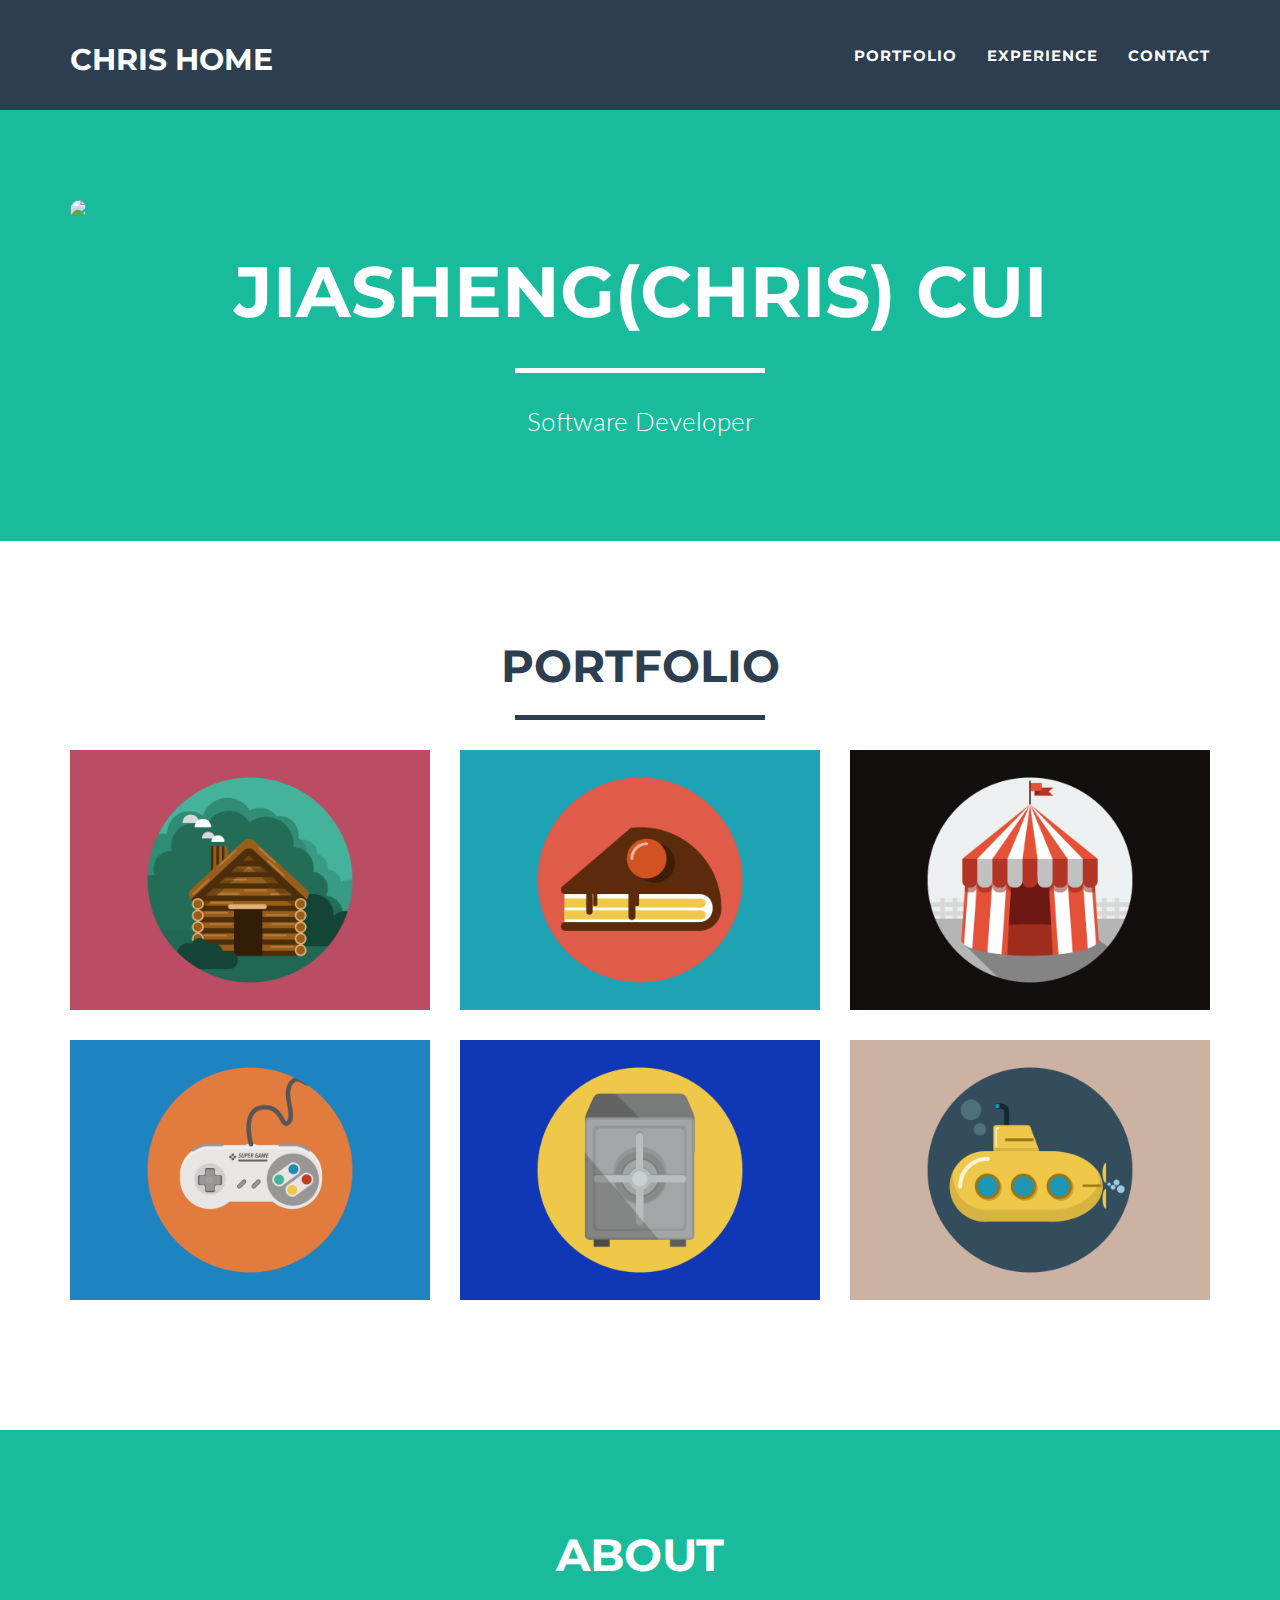
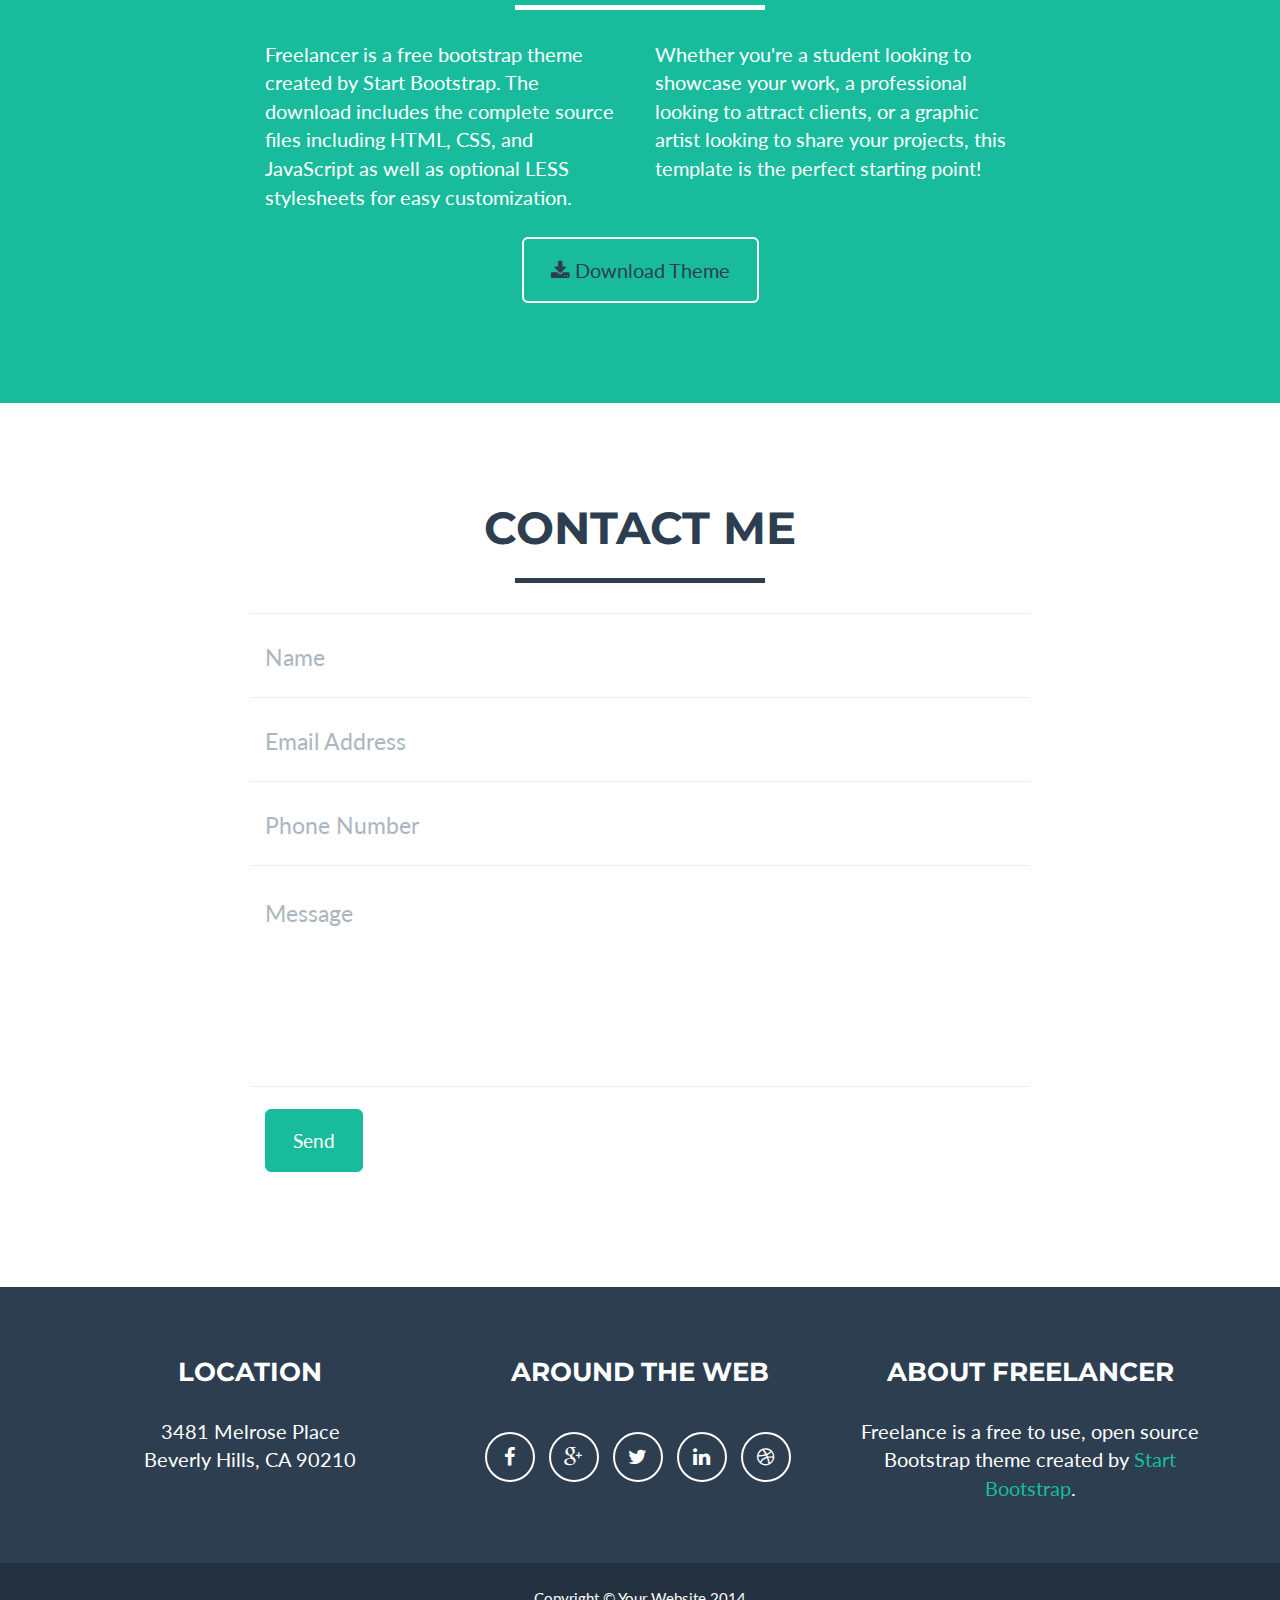
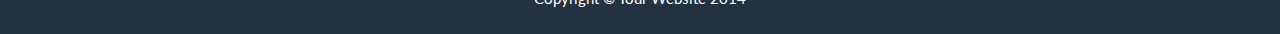
==== index.html @ fd023b78 "initial" ====
<!DOCTYPE html>
<html lang="en">

<head>

    <meta charset="utf-8">
    <meta http-equiv="X-UA-Compatible" content="IE=edge">
    <meta name="viewport" content="width=device-width, initial-scale=1">
    <meta name="description" content="">
    <meta name="author" content="">

    <title>Chris Cui Profile Website</title>

    <!-- Bootstrap Core CSS - Uses Bootswatch Flatly Theme: http://bootswatch.com/flatly/ -->
    <link href="css/bootstrap.min.css" rel="stylesheet">

    <!-- Custom CSS -->
    <link href="css/freelancer.css" rel="stylesheet">

    <!-- Custom Fonts -->
    <link href="font-awesome/css/font-awesome.min.css" rel="stylesheet" type="text/css">
    <link href="http://fonts.googleapis.com/css?family=Montserrat:400,700" rel="stylesheet" type="text/css">
    <link href="http://fonts.googleapis.com/css?family=Lato:400,700,400italic,700italic" rel="stylesheet" type="text/css">

    <!-- HTML5 Shim and Respond.js IE8 support of HTML5 elements and media queries -->
    <!-- WARNING: Respond.js doesn't work if you view the page via file:// -->
    <!--[if lt IE 9]>
        <script src="https://oss.maxcdn.com/libs/html5shiv/3.7.0/html5shiv.js"></script>
        <script src="https://oss.maxcdn.com/libs/respond.js/1.4.2/respond.min.js"></script>
    <![endif]-->

</head>

<body id="page-top" class="index">

    <!-- Navigation -->
    <nav class="navbar navbar-default navbar-fixed-top">
        <div class="container">
            <!-- Brand and toggle get grouped for better mobile display -->
            <div class="navbar-header page-scroll">
                <button type="button" class="navbar-toggle" data-toggle="collapse" data-target="#bs-example-navbar-collapse-1">
                    <span class="sr-only">Toggle navigation</span>
                    <span class="icon-bar"></span>
                    <span class="icon-bar"></span>
                    <span class="icon-bar"></span>
                </button>
                <a class="navbar-brand" href="#page-top">Chris Home</a>
            </div>

            <!-- Collect the nav links, forms, and other content for toggling -->
            <div class="collapse navbar-collapse" id="bs-example-navbar-collapse-1">
                <ul class="nav navbar-nav navbar-right">
                    <li class="hidden">
                        <a href="#page-top"></a>
                    </li>
                    <li class="page-scroll">
                        <a href="#portfolio">Portfolio</a>
                    </li>
                    <li class="page-scroll">
                        <a href="#about">Experience</a>
                    </li>
                    <li class="page-scroll">
                        <a href="#contact">Contact</a>
                    </li>
                </ul>
            </div>
            <!-- /.navbar-collapse -->
        </div>
        <!-- /.container-fluid -->
    </nav>

    <!-- Header -->
    <header>
        <div class="container">
            <div class="row">
                <div class="col-lg-12">
                	<a href="https://www.linkedin.com/in/jiashengcui">
                    <img class="img-responsive" src="img/Capture.png" style="border-radius:50px" alt="Go to my Linkedin page"></a>
                    <div class="intro-text">
                        <span class="name">Jiasheng(Chris) Cui</span>
                        <hr class="star-light">
                        <span class="skills">Software Developer</span>
                    </div>
                </div>
            </div>
        </div>
    </header>

    <!-- Portfolio Grid Section -->
    <section id="portfolio">
        <div class="container">
            <div class="row">
                <div class="col-lg-12 text-center">
                    <h2>Portfolio</h2>
                    <hr class="star-primary">
                </div>
            </div>
            <div class="row">
                <div class="col-sm-4 portfolio-item">
                    <a href="#portfolioModal1" class="portfolio-link" data-toggle="modal">
                        <div class="caption">
                            <div class="caption-content">
                                <i class="fa fa-search-plus fa-3x"></i>
                            </div>
                        </div>
                        <img src="img/portfolio/cabin.png" class="img-responsive" alt="">
                    </a>
                </div>
                <div class="col-sm-4 portfolio-item">
                    <a href="#portfolioModal2" class="portfolio-link" data-toggle="modal">
                        <div class="caption">
                            <div class="caption-content">
                                <i class="fa fa-search-plus fa-3x"></i>
                            </div>
                        </div>
                        <img src="img/portfolio/cake.png" class="img-responsive" alt="">
                    </a>
                </div>
                <div class="col-sm-4 portfolio-item">
                    <a href="#portfolioModal3" class="portfolio-link" data-toggle="modal">
                        <div class="caption">
                            <div class="caption-content">
                                <i class="fa fa-search-plus fa-3x"></i>
                            </div>
                        </div>
                        <img src="img/portfolio/circus.png" class="img-responsive" alt="">
                    </a>
                </div>
                <div class="col-sm-4 portfolio-item">
                    <a href="#portfolioModal4" class="portfolio-link" data-toggle="modal">
                        <div class="caption">
                            <div class="caption-content">
                                <i class="fa fa-search-plus fa-3x"></i>
                            </div>
                        </div>
                        <img src="img/portfolio/game.png" class="img-responsive" alt="">
                    </a>
                </div>
                <div class="col-sm-4 portfolio-item">
                    <a href="#portfolioModal5" class="portfolio-link" data-toggle="modal">
                        <div class="caption">
                            <div class="caption-content">
                                <i class="fa fa-search-plus fa-3x"></i>
                            </div>
                        </div>
                        <img src="img/portfolio/safe.png" class="img-responsive" alt="">
                    </a>
                </div>
                <div class="col-sm-4 portfolio-item">
                    <a href="#portfolioModal6" class="portfolio-link" data-toggle="modal">
                        <div class="caption">
                            <div class="caption-content">
                                <i class="fa fa-search-plus fa-3x"></i>
                            </div>
                        </div>
                        <img src="img/portfolio/submarine.png" class="img-responsive" alt="">
                    </a>
                </div>
            </div>
        </div>
    </section>

    <!-- About Section -->
    <section class="success" id="about">
        <div class="container">
            <div class="row">
                <div class="col-lg-12 text-center">
                    <h2>About</h2>
                    <hr class="star-light">
                </div>
            </div>
            <div class="row">
                <div class="col-lg-4 col-lg-offset-2">
                    <p>Freelancer is a free bootstrap theme created by Start Bootstrap. The download includes the complete source files including HTML, CSS, and JavaScript as well as optional LESS stylesheets for easy customization.</p>
                </div>
                <div class="col-lg-4">
                    <p>Whether you're a student looking to showcase your work, a professional looking to attract clients, or a graphic artist looking to share your projects, this template is the perfect starting point!</p>
                </div>
                <div class="col-lg-8 col-lg-offset-2 text-center">
                    <a href="#" class="btn btn-lg btn-outline">
                        <i class="fa fa-download"></i> Download Theme
                    </a>
                </div>
            </div>
        </div>
    </section>

    <!-- Contact Section -->
    <section id="contact">
        <div class="container">
            <div class="row">
                <div class="col-lg-12 text-center">
                    <h2>Contact Me</h2>
                    <hr class="star-primary">
                </div>
            </div>
            <div class="row">
                <div class="col-lg-8 col-lg-offset-2">
                    <!-- To configure the contact form email address, go to mail/contact_me.php and update the email address in the PHP file on line 19. -->
                    <!-- The form should work on most web servers, but if the form is not working you may need to configure your web server differently. -->
                    <form name="sentMessage" id="contactForm" novalidate>
                        <div class="row control-group">
                            <div class="form-group col-xs-12 floating-label-form-group controls">
                                <label>Name</label>
                                <input type="text" class="form-control" placeholder="Name" id="name" required data-validation-required-message="Please enter your name.">
                                <p class="help-block text-danger"></p>
                            </div>
                        </div>
                        <div class="row control-group">
                            <div class="form-group col-xs-12 floating-label-form-group controls">
                                <label>Email Address</label>
                                <input type="email" class="form-control" placeholder="Email Address" id="email" required data-validation-required-message="Please enter your email address.">
                                <p class="help-block text-danger"></p>
                            </div>
                        </div>
                        <div class="row control-group">
                            <div class="form-group col-xs-12 floating-label-form-group controls">
                                <label>Phone Number</label>
                                <input type="tel" class="form-control" placeholder="Phone Number" id="phone" required data-validation-required-message="Please enter your phone number.">
                                <p class="help-block text-danger"></p>
                            </div>
                        </div>
                        <div class="row control-group">
                            <div class="form-group col-xs-12 floating-label-form-group controls">
                                <label>Message</label>
                                <textarea rows="5" class="form-control" placeholder="Message" id="message" required data-validation-required-message="Please enter a message."></textarea>
                                <p class="help-block text-danger"></p>
                            </div>
                        </div>
                        <br>
                        <div id="success"></div>
                        <div class="row">
                            <div class="form-group col-xs-12">
                                <button type="submit" class="btn btn-success btn-lg">Send</button>
                            </div>
                        </div>
                    </form>
                </div>
            </div>
        </div>
    </section>

    <!-- Footer -->
    <footer class="text-center">
        <div class="footer-above">
            <div class="container">
                <div class="row">
                    <div class="footer-col col-md-4">
                        <h3>Location</h3>
                        <p>3481 Melrose Place<br>Beverly Hills, CA 90210</p>
                    </div>
                    <div class="footer-col col-md-4">
                        <h3>Around the Web</h3>
                        <ul class="list-inline">
                            <li>
                                <a href="#" class="btn-social btn-outline"><i class="fa fa-fw fa-facebook"></i></a>
                            </li>
                            <li>
                                <a href="#" class="btn-social btn-outline"><i class="fa fa-fw fa-google-plus"></i></a>
                            </li>
                            <li>
                                <a href="#" class="btn-social btn-outline"><i class="fa fa-fw fa-twitter"></i></a>
                            </li>
                            <li>
                                <a href="#" class="btn-social btn-outline"><i class="fa fa-fw fa-linkedin"></i></a>
                            </li>
                            <li>
                                <a href="#" class="btn-social btn-outline"><i class="fa fa-fw fa-dribbble"></i></a>
                            </li>
                        </ul>
                    </div>
                    <div class="footer-col col-md-4">
                        <h3>About Freelancer</h3>
                        <p>Freelance is a free to use, open source Bootstrap theme created by <a href="http://startbootstrap.com">Start Bootstrap</a>.</p>
                    </div>
                </div>
            </div>
        </div>
        <div class="footer-below">
            <div class="container">
                <div class="row">
                    <div class="col-lg-12">
                        Copyright &copy; Your Website 2014
                    </div>
                </div>
            </div>
        </div>
    </footer>

    <!-- Scroll to Top Button (Only visible on small and extra-small screen sizes) -->
    <div class="scroll-top page-scroll visible-xs visible-sm">
        <a class="btn btn-primary" href="#page-top">
            <i class="fa fa-chevron-up"></i>
        </a>
    </div>

    <!-- Portfolio Modals -->
    <div class="portfolio-modal modal fade" id="portfolioModal1" tabindex="-1" role="dialog" aria-hidden="true">
        <div class="modal-content">
            <div class="close-modal" data-dismiss="modal">
                <div class="lr">
                    <div class="rl">
                    </div>
                </div>
            </div>
            <div class="container">
                <div class="row">
                    <div class="col-lg-8 col-lg-offset-2">
                        <div class="modal-body">
                            <h2>Project Title</h2>
                            <hr class="star-primary">
                            <img src="img/portfolio/cabin.png" class="img-responsive img-centered" alt="">
                            <p>Use this area of the page to describe your project. The icon above is part of a free icon set by <a href="https://sellfy.com/p/8Q9P/jV3VZ/">Flat Icons</a>. On their website, you can download their free set with 16 icons, or you can purchase the entire set with 146 icons for only $12!</p>
                            <ul class="list-inline item-details">
                                <li>Client:
                                    <strong><a href="http://startbootstrap.com">Start Bootstrap</a>
                                    </strong>
                                </li>
                                <li>Date:
                                    <strong><a href="http://startbootstrap.com">April 2014</a>
                                    </strong>
                                </li>
                                <li>Service:
                                    <strong><a href="http://startbootstrap.com">Web Development</a>
                                    </strong>
                                </li>
                            </ul>
                            <button type="button" class="btn btn-default" data-dismiss="modal"><i class="fa fa-times"></i> Close</button>
                        </div>
                    </div>
                </div>
            </div>
        </div>
    </div>
    <div class="portfolio-modal modal fade" id="portfolioModal2" tabindex="-1" role="dialog" aria-hidden="true">
        <div class="modal-content">
            <div class="close-modal" data-dismiss="modal">
                <div class="lr">
                    <div class="rl">
                    </div>
                </div>
            </div>
            <div class="container">
                <div class="row">
                    <div class="col-lg-8 col-lg-offset-2">
                        <div class="modal-body">
                            <h2>Project Title</h2>
                            <hr class="star-primary">
                            <img src="img/portfolio/cake.png" class="img-responsive img-centered" alt="">
                            <p>Use this area of the page to describe your project. The icon above is part of a free icon set by <a href="https://sellfy.com/p/8Q9P/jV3VZ/">Flat Icons</a>. On their website, you can download their free set with 16 icons, or you can purchase the entire set with 146 icons for only $12!</p>
                            <ul class="list-inline item-details">
                                <li>Client:
                                    <strong><a href="http://startbootstrap.com">Start Bootstrap</a>
                                    </strong>
                                </li>
                                <li>Date:
                                    <strong><a href="http://startbootstrap.com">April 2014</a>
                                    </strong>
                                </li>
                                <li>Service:
                                    <strong><a href="http://startbootstrap.com">Web Development</a>
                                    </strong>
                                </li>
                            </ul>
                            <button type="button" class="btn btn-default" data-dismiss="modal"><i class="fa fa-times"></i> Close</button>
                        </div>
                    </div>
                </div>
            </div>
        </div>
    </div>
    <div class="portfolio-modal modal fade" id="portfolioModal3" tabindex="-1" role="dialog" aria-hidden="true">
        <div class="modal-content">
            <div class="close-modal" data-dismiss="modal">
                <div class="lr">
                    <div class="rl">
                    </div>
                </div>
            </div>
            <div class="container">
                <div class="row">
                    <div class="col-lg-8 col-lg-offset-2">
                        <div class="modal-body">
                            <h2>Project Title</h2>
                            <hr class="star-primary">
                            <img src="img/portfolio/circus.png" class="img-responsive img-centered" alt="">
                            <p>Use this area of the page to describe your project. The icon above is part of a free icon set by <a href="https://sellfy.com/p/8Q9P/jV3VZ/">Flat Icons</a>. On their website, you can download their free set with 16 icons, or you can purchase the entire set with 146 icons for only $12!</p>
                            <ul class="list-inline item-details">
                                <li>Client:
                                    <strong><a href="http://startbootstrap.com">Start Bootstrap</a>
                                    </strong>
                                </li>
                                <li>Date:
                                    <strong><a href="http://startbootstrap.com">April 2014</a>
                                    </strong>
                                </li>
                                <li>Service:
                                    <strong><a href="http://startbootstrap.com">Web Development</a>
                                    </strong>
                                </li>
                            </ul>
                            <button type="button" class="btn btn-default" data-dismiss="modal"><i class="fa fa-times"></i> Close</button>
                        </div>
                    </div>
                </div>
            </div>
        </div>
    </div>
    <div class="portfolio-modal modal fade" id="portfolioModal4" tabindex="-1" role="dialog" aria-hidden="true">
        <div class="modal-content">
            <div class="close-modal" data-dismiss="modal">
                <div class="lr">
                    <div class="rl">
                    </div>
                </div>
            </div>
            <div class="container">
                <div class="row">
                    <div class="col-lg-8 col-lg-offset-2">
                        <div class="modal-body">
                            <h2>Project Title</h2>
                            <hr class="star-primary">
                            <img src="img/portfolio/game.png" class="img-responsive img-centered" alt="">
                            <p>Use this area of the page to describe your project. The icon above is part of a free icon set by <a href="https://sellfy.com/p/8Q9P/jV3VZ/">Flat Icons</a>. On their website, you can download their free set with 16 icons, or you can purchase the entire set with 146 icons for only $12!</p>
                            <ul class="list-inline item-details">
                                <li>Client:
                                    <strong><a href="http://startbootstrap.com">Start Bootstrap</a>
                                    </strong>
                                </li>
                                <li>Date:
                                    <strong><a href="http://startbootstrap.com">April 2014</a>
                                    </strong>
                                </li>
                                <li>Service:
                                    <strong><a href="http://startbootstrap.com">Web Development</a>
                                    </strong>
                                </li>
                            </ul>
                            <button type="button" class="btn btn-default" data-dismiss="modal"><i class="fa fa-times"></i> Close</button>
                        </div>
                    </div>
                </div>
            </div>
        </div>
    </div>
    <div class="portfolio-modal modal fade" id="portfolioModal5" tabindex="-1" role="dialog" aria-hidden="true">
        <div class="modal-content">
            <div class="close-modal" data-dismiss="modal">
                <div class="lr">
                    <div class="rl">
                    </div>
                </div>
            </div>
            <div class="container">
                <div class="row">
                    <div class="col-lg-8 col-lg-offset-2">
                        <div class="modal-body">
                            <h2>Project Title</h2>
                            <hr class="star-primary">
                            <img src="img/portfolio/safe.png" class="img-responsive img-centered" alt="">
                            <p>Use this area of the page to describe your project. The icon above is part of a free icon set by <a href="https://sellfy.com/p/8Q9P/jV3VZ/">Flat Icons</a>. On their website, you can download their free set with 16 icons, or you can purchase the entire set with 146 icons for only $12!</p>
                            <ul class="list-inline item-details">
                                <li>Client:
                                    <strong><a href="http://startbootstrap.com">Start Bootstrap</a>
                                    </strong>
                                </li>
                                <li>Date:
                                    <strong><a href="http://startbootstrap.com">April 2014</a>
                                    </strong>
                                </li>
                                <li>Service:
                                    <strong><a href="http://startbootstrap.com">Web Development</a>
                                    </strong>
                                </li>
                            </ul>
                            <button type="button" class="btn btn-default" data-dismiss="modal"><i class="fa fa-times"></i> Close</button>
                        </div>
                    </div>
                </div>
            </div>
        </div>
    </div>
    <div class="portfolio-modal modal fade" id="portfolioModal6" tabindex="-1" role="dialog" aria-hidden="true">
        <div class="modal-content">
            <div class="close-modal" data-dismiss="modal">
                <div class="lr">
                    <div class="rl">
                    </div>
                </div>
            </div>
            <div class="container">
                <div class="row">
                    <div class="col-lg-8 col-lg-offset-2">
                        <div class="modal-body">
                            <h2>Project Title</h2>
                            <hr class="star-primary">
                            <img src="img/portfolio/submarine.png" class="img-responsive img-centered" alt="">
                            <p>Use this area of the page to describe your project. The icon above is part of a free icon set by <a href="https://sellfy.com/p/8Q9P/jV3VZ/">Flat Icons</a>. On their website, you can download their free set with 16 icons, or you can purchase the entire set with 146 icons for only $12!</p>
                            <ul class="list-inline item-details">
                                <li>Client:
                                    <strong><a href="http://startbootstrap.com">Start Bootstrap</a>
                                    </strong>
                                </li>
                                <li>Date:
                                    <strong><a href="http://startbootstrap.com">April 2014</a>
                                    </strong>
                                </li>
                                <li>Service:
                                    <strong><a href="http://startbootstrap.com">Web Development</a>
                                    </strong>
                                </li>
                            </ul>
                            <button type="button" class="btn btn-default" data-dismiss="modal"><i class="fa fa-times"></i> Close</button>
                        </div>
                    </div>
                </div>
            </div>
        </div>
    </div>

    <!-- jQuery -->
    <script src="js/jquery.js"></script>

    <!-- Bootstrap Core JavaScript -->
    <script src="js/bootstrap.min.js"></script>

    <!-- Plugin JavaScript -->
    <script src="http://cdnjs.cloudflare.com/ajax/libs/jquery-easing/1.3/jquery.easing.min.js"></script>
    <script src="js/classie.js"></script>
    <script src="js/cbpAnimatedHeader.js"></script>

    <!-- Contact Form JavaScript -->
    <script src="js/jqBootstrapValidation.js"></script>
    <script src="js/contact_me.js"></script>

    <!-- Custom Theme JavaScript -->
    <script src="js/freelancer.js"></script>

</body>

</html>
---- css/freelancer.css ----
/*!
 * Start Bootstrap - Freelancer Bootstrap Theme (http://startbootstrap.com)
 * Code licensed under the Apache License v2.0.
 * For details, see http://www.apache.org/licenses/LICENSE-2.0.
 */

body {
    overflow-x: hidden;
}

p {
    font-size: 20px;
}

p.small {
    font-size: 16px;
}

a,
a:hover,
a:focus,
a:active,
a.active {
    outline: 0;
    color: #18bc9c;
}

h1,
h2,
h3,
h4,
h5,
h6 {
    text-transform: uppercase;
    font-family: Montserrat,"Helvetica Neue",Helvetica,Arial,sans-serif;
    font-weight: 700;
}

hr.star-light,
hr.star-primary {
    margin: 25px auto 30px;
    padding: 0;
    max-width: 250px;
    border: 0;
    border-top: solid 5px;
    text-align: center;
}

hr.star-light:after,
hr.star-primary:after {
    content: "\f005";
    display: inline-block;
    position: relative;
    top: -.8em;
    padding: 0 .25em;
    font-family: FontAwesome;
    font-size: 2em;
}

hr.star-light {
    border-color: #fff;
}

hr.star-light:after {
    color: #fff;
    background-color: #18bc9c;
}

hr.star-primary {
    border-color: #2c3e50;
}

hr.star-primary:after {
    color: #2c3e50;
    background-color: #fff;
}

.img-centered {
    margin: 0 auto;
}

header {
    text-align: center;
    color: #fff;
    background: #18bc9c;
}

header .container {
    padding-top: 100px;
    padding-bottom: 50px;
}

header img {
    display: block;
    margin: 0 auto 20px;
}

header .intro-text .name {
    display: block;
    text-transform: uppercase;
    font-family: Montserrat,"Helvetica Neue",Helvetica,Arial,sans-serif;
    font-size: 2em;
    font-weight: 700;
}

header .intro-text .skills {
    font-size: 1.25em;
    font-weight: 300;
}

@media(min-width:768px) {
    header .container {
        padding-top: 200px;
        padding-bottom: 100px;
    }

    header .intro-text .name {
        font-size: 4.75em;
    }

    header .intro-text .skills {
        font-size: 1.75em;
    }
}

@media(min-width:768px) {
    .navbar-fixed-top {
        padding: 25px 0;
        -webkit-transition: padding .3s;
        -moz-transition: padding .3s;
        transition: padding .3s;
    }

    .navbar-fixed-top .navbar-brand {
        font-size: 2em;
        -webkit-transition: all .3s;
        -moz-transition: all .3s;
        transition: all .3s;
    }

    .navbar-fixed-top.navbar-shrink {
        padding: 10px 0;
    }

    .navbar-fixed-top.navbar-shrink .navbar-brand {
        font-size: 1.5em;
    }
}

.navbar {
    text-transform: uppercase;
    font-family: Montserrat,"Helvetica Neue",Helvetica,Arial,sans-serif;
    font-weight: 700;
}

.navbar a:focus {
    outline: 0;
}

.navbar .navbar-nav {
    letter-spacing: 1px;
}

.navbar .navbar-nav li a:focus {
    outline: 0;
}

.navbar-default,
.navbar-inverse {
    border: 0;
}

section {
    padding: 100px 0;
}

section h2 {
    margin: 0;
    font-size: 3em;
}

section.success {
    color: #fff;
    background: #18bc9c;
}

section.success a,
section.success a:hover,
section.success a:focus,
section.success a:active,
section.success a.active {
    outline: 0;
    color: #2c3e50;
}

@media(max-width:767px) {
    section {
        padding: 75px 0;
    }

    section.first {
        padding-top: 75px;
    }
}

#portfolio .portfolio-item {
    right: 0;
    margin: 0 0 15px;
}

#portfolio .portfolio-item .portfolio-link {
    display: block;
    position: relative;
    margin: 0 auto;
    max-width: 400px;
}

#portfolio .portfolio-item .portfolio-link .caption {
    position: absolute;
    width: 100%;
    height: 100%;
    opacity: 0;
    background: rgba(24,188,156,.9);
    -webkit-transition: all ease .5s;
    -moz-transition: all ease .5s;
    transition: all ease .5s;
}

#portfolio .portfolio-item .portfolio-link .caption:hover {
    opacity: 1;
}

#portfolio .portfolio-item .portfolio-link .caption .caption-content {
    position: absolute;
    top: 50%;
    width: 100%;
    height: 20px;
    margin-top: -12px;
    text-align: center;
    font-size: 20px;
    color: #fff;
}

#portfolio .portfolio-item .portfolio-link .caption .caption-content i {
    margin-top: -12px;
}

#portfolio .portfolio-item .portfolio-link .caption .caption-content h3,
#portfolio .portfolio-item .portfolio-link .caption .caption-content h4 {
    margin: 0;
}

#portfolio * {
    z-index: 2;
}

@media(min-width:767px) {
    #portfolio .portfolio-item {
        margin: 0 0 30px;
    }
}

.btn-outline {
    margin-top: 15px;
    border: solid 2px #fff;
    font-size: 20px;
    color: #fff;
    background: 0 0;
    transition: all .3s ease-in-out;
}

.btn-outline:hover,
.btn-outline:focus,
.btn-outline:active,
.btn-outline.active {
    border: solid 2px #fff;
    color: #18bc9c;
    background: #fff;
}

.floating-label-form-group {
    position: relative;
    margin-bottom: 0;
    padding-bottom: .5em;
    border-bottom: 1px solid #eee;
}

.floating-label-form-group input,
.floating-label-form-group textarea {
    z-index: 1;
    position: relative;
    padding-right: 0;
    padding-left: 0;
    border: 0;
    border-radius: 0;
    font-size: 1.5em;
    background: 0 0;
    box-shadow: none!important;
    resize: none;
}

.floating-label-form-group label {
    display: block;
    z-index: 0;
    position: relative;
    top: 2em;
    margin: 0;
    font-size: .85em;
    line-height: 1.764705882em;
    vertical-align: middle;
    vertical-align: baseline;
    opacity: 0;
    -webkit-transition: top .3s ease,opacity .3s ease;
    -moz-transition: top .3s ease,opacity .3s ease;
    -ms-transition: top .3s ease,opacity .3s ease;
    transition: top .3s ease,opacity .3s ease;
}

.floating-label-form-group::not(:first-child) {
    padding-left: 14px;
    border-left: 1px solid #eee;
}

.floating-label-form-group-with-value label {
    top: 0;
    opacity: 1;
}

.floating-label-form-group-with-focus label {
    color: #18bc9c;
}

form .row:first-child .floating-label-form-group {
    border-top: 1px solid #eee;
}

footer {
    color: #fff;
}

footer h3 {
    margin-bottom: 30px;
}

footer .footer-above {
    padding-top: 50px;
    background-color: #2c3e50;
}

footer .footer-col {
    margin-bottom: 50px;
}

footer .footer-below {
    padding: 25px 0;
    background-color: #233140;
}

.btn-social {
    display: inline-block;
    width: 50px;
    height: 50px;
    border: 2px solid #fff;
    border-radius: 100%;
    text-align: center;
    font-size: 20px;
    line-height: 45px;
}

.btn:focus,
.btn:active,
.btn.active {
    outline: 0;
}

.scroll-top {
    z-index: 1049;
    position: fixed;
    right: 2%;
    bottom: 2%;
    width: 50px;
    height: 50px;
}

.scroll-top .btn {
    width: 50px;
    height: 50px;
    border-radius: 100%;
    font-size: 20px;
    line-height: 28px;
}

.scroll-top .btn:focus {
    outline: 0;
}

.portfolio-modal .modal-content {
    padding: 100px 0;
    min-height: 100%;
    border: 0;
    border-radius: 0;
    text-align: center;
    background-clip: border-box;
    -webkit-box-shadow: none;
    box-shadow: none;
}

.portfolio-modal .modal-content h2 {
    margin: 0;
    font-size: 3em;
}

.portfolio-modal .modal-content img {
    margin-bottom: 30px;
}

.portfolio-modal .modal-content .item-details {
    margin: 30px 0;
}

.portfolio-modal .close-modal {
    position: absolute;
    top: 25px;
    right: 25px;
    width: 75px;
    height: 75px;
    background-color: transparent;
    cursor: pointer;
}

.portfolio-modal .close-modal:hover {
    opacity: .3;
}

.portfolio-modal .close-modal .lr {
    z-index: 1051;
    width: 1px;
    height: 75px;
    margin-left: 35px;
    background-color: #2c3e50;
    -webkit-transform: rotate(45deg);
    -ms-transform: rotate(45deg);
    transform: rotate(45deg);
}

.portfolio-modal .close-modal .lr .rl {
    z-index: 1052;
    width: 1px;
    height: 75px;
    background-color: #2c3e50;
    -webkit-transform: rotate(90deg);
    -ms-transform: rotate(90deg);
    transform: rotate(90deg);
}

.portfolio-modal .modal-backdrop {
    display: none;
    opacity: 0;
}
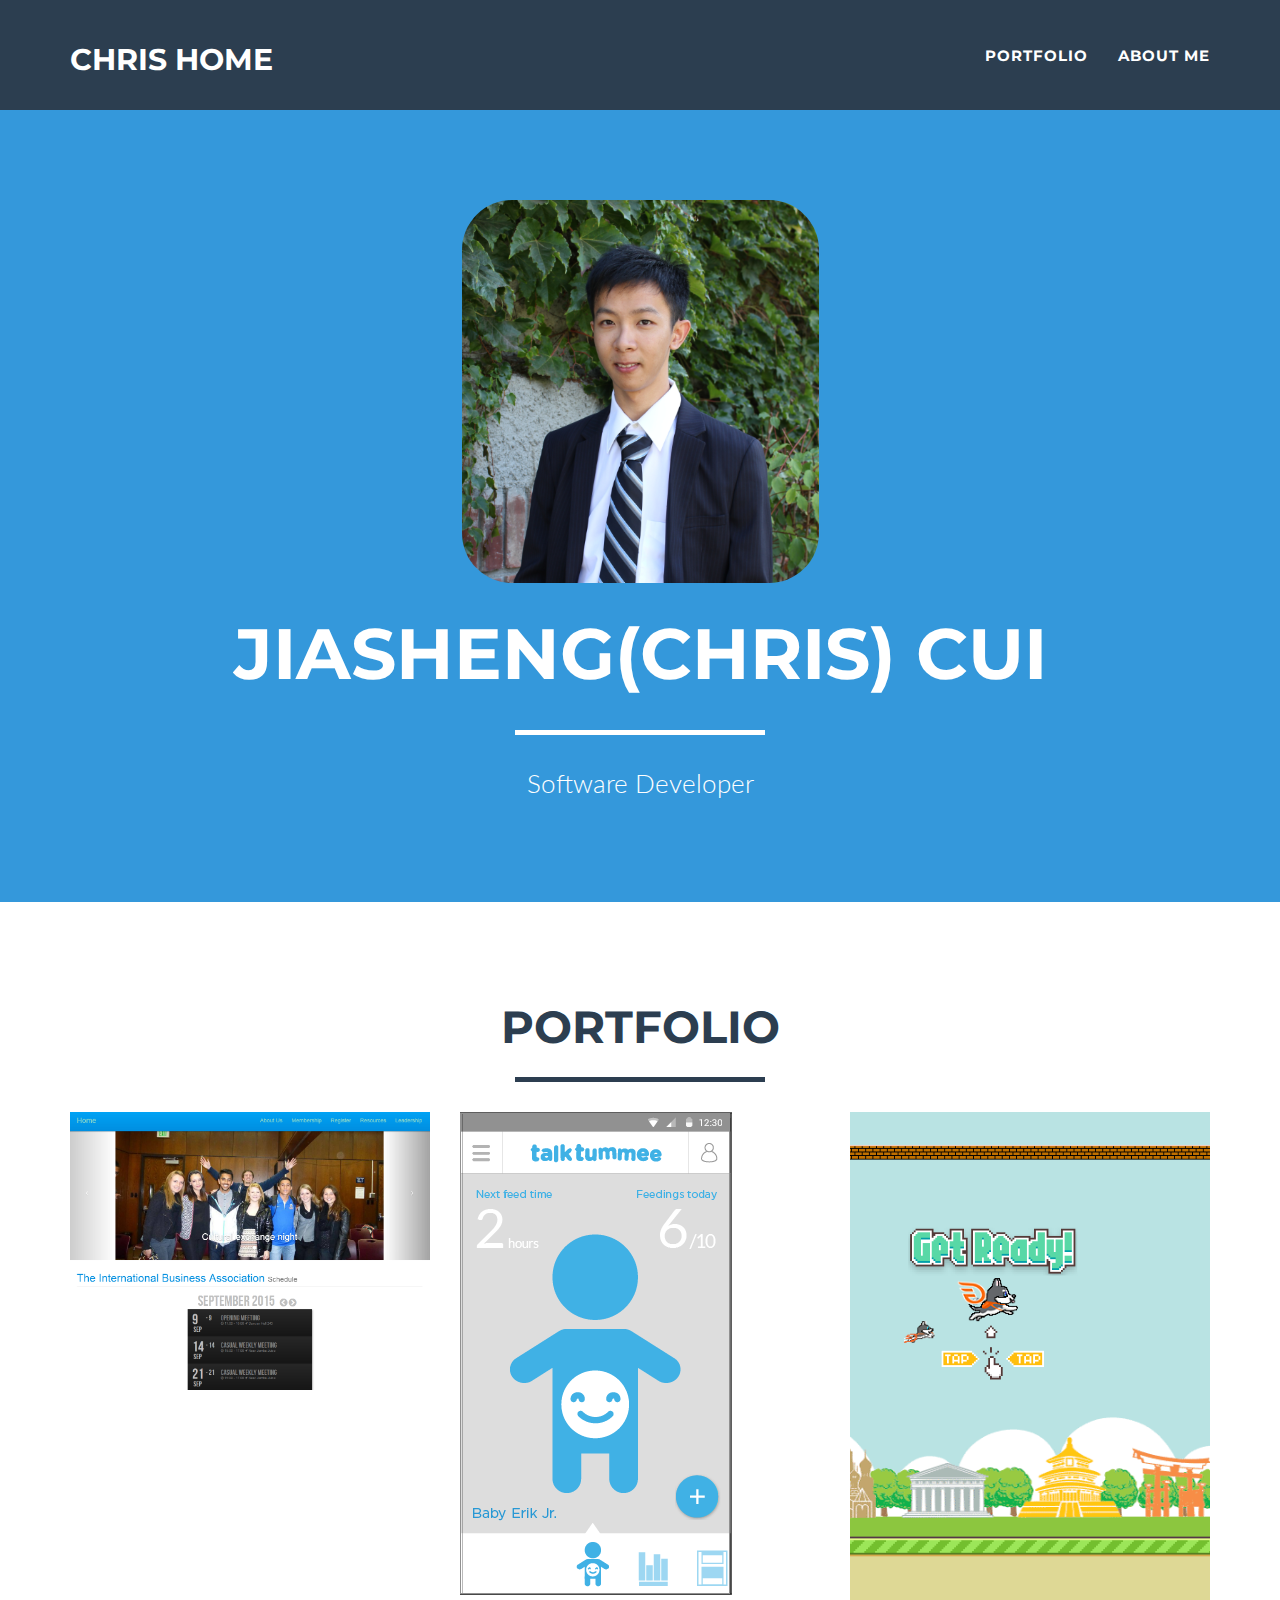
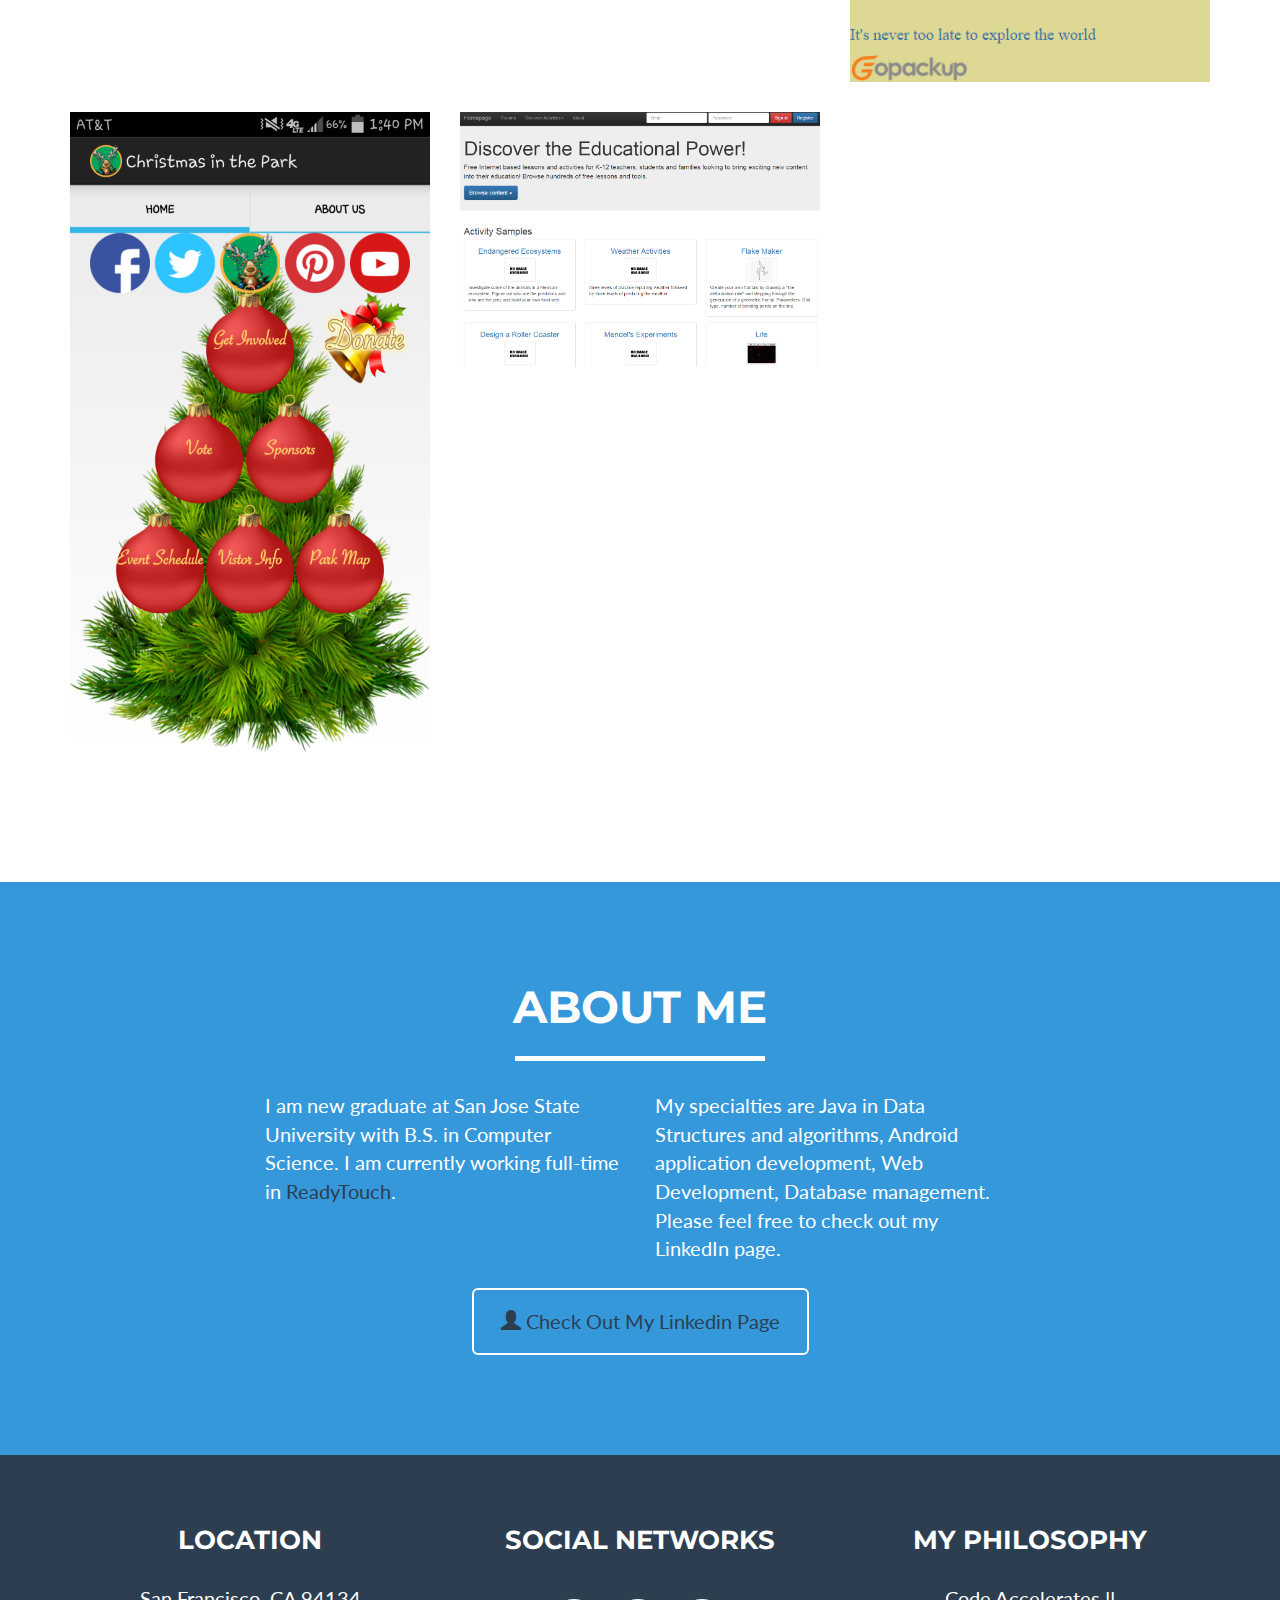
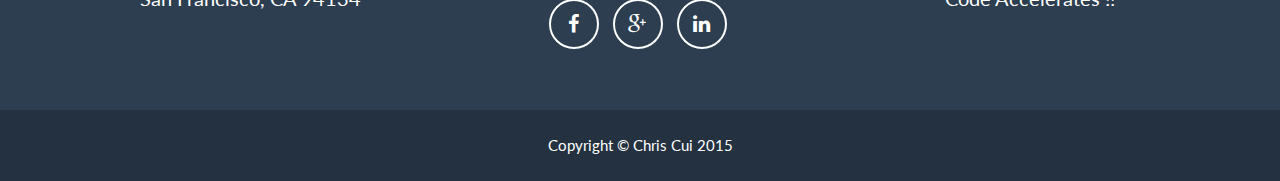
==== commit 7ea53996: "update website" ====
--- a/index.html
+++ b/index.html
@@ -16,6 +16,7 @@
 
     <!-- Custom CSS -->
     <link href="css/freelancer.css" rel="stylesheet">
+    <link href="css/animate.css" rel="stylesheet">
 
     <!-- Custom Fonts -->
     <link href="font-awesome/css/font-awesome.min.css" rel="stylesheet" type="text/css">
@@ -57,10 +58,7 @@
                         <a href="#portfolio">Portfolio</a>
                     </li>
                     <li class="page-scroll">
-                        <a href="#about">Experience</a>
-                    </li>
-                    <li class="page-scroll">
-                        <a href="#contact">Contact</a>
+                        <a href="#about">About Me</a>
                     </li>
                 </ul>
             </div>
@@ -75,7 +73,7 @@
             <div class="row">
                 <div class="col-lg-12">
                 	<a href="https://www.linkedin.com/in/jiashengcui">
-                    <img class="img-responsive" src="img/Capture.png" style="border-radius:50px" alt="Go to my Linkedin page"></a>
+                    <img class="img-responsive" src="img/profile.png" style="border-radius:50px" alt="Go to my Linkedin page"></a>
                     <div class="intro-text">
                         <span class="name">Jiasheng(Chris) Cui</span>
                         <hr class="star-light">
@@ -97,13 +95,23 @@
             </div>
             <div class="row">
                 <div class="col-sm-4 portfolio-item">
+                    <a href="#portfolioModal5" class="portfolio-link" data-toggle="modal">
+                        <div class="caption">
+                            <div class="caption-content">
+                                <i class="fa fa-search-plus fa-3x"></i>
+                            </div>
+                        </div>
+                        <img src="img/portfolio/ibawebsite.png" class="img-responsive" alt="">
+                    </a>
+                </div>
+                <div class="col-sm-4 portfolio-item">
                     <a href="#portfolioModal1" class="portfolio-link" data-toggle="modal">
                         <div class="caption">
                             <div class="caption-content">
                                 <i class="fa fa-search-plus fa-3x"></i>
                             </div>
                         </div>
-                        <img src="img/portfolio/cabin.png" class="img-responsive" alt="">
+                        <img src="img/portfolio/Tummee.png" class="img-responsive" alt="">
                     </a>
                 </div>
                 <div class="col-sm-4 portfolio-item">
@@ -113,9 +121,10 @@
                                 <i class="fa fa-search-plus fa-3x"></i>
                             </div>
                         </div>
-                        <img src="img/portfolio/cake.png" class="img-responsive" alt="">
-                    </a>
-                </div>
+                        <img src="img/portfolio/gopackup.png" class="img-responsive" alt="">
+                    </a>
+                </div>
+                
                 <div class="col-sm-4 portfolio-item">
                     <a href="#portfolioModal3" class="portfolio-link" data-toggle="modal">
                         <div class="caption">
@@ -123,7 +132,7 @@
                                 <i class="fa fa-search-plus fa-3x"></i>
                             </div>
                         </div>
-                        <img src="img/portfolio/circus.png" class="img-responsive" alt="">
+                        <img src="img/portfolio/park-main.png" class="img-responsive" alt="">
                     </a>
                 </div>
                 <div class="col-sm-4 portfolio-item">
@@ -133,9 +142,10 @@
                                 <i class="fa fa-search-plus fa-3x"></i>
                             </div>
                         </div>
-                        <img src="img/portfolio/game.png" class="img-responsive" alt="">
-                    </a>
-                </div>
+                        <img src="img/portfolio/education.png" class="img-responsive" alt="">
+                    </a>
+                </div>
+                <!-- Footer 
                 <div class="col-sm-4 portfolio-item">
                     <a href="#portfolioModal5" class="portfolio-link" data-toggle="modal">
                         <div class="caption">
@@ -155,7 +165,7 @@
                         </div>
                         <img src="img/portfolio/submarine.png" class="img-responsive" alt="">
                     </a>
-                </div>
+                </div>-->
             </div>
         </div>
     </section>
@@ -165,80 +175,26 @@
         <div class="container">
             <div class="row">
                 <div class="col-lg-12 text-center">
-                    <h2>About</h2>
+                    <h2>About Me</h2>
                     <hr class="star-light">
                 </div>
             </div>
             <div class="row">
                 <div class="col-lg-4 col-lg-offset-2">
-                    <p>Freelancer is a free bootstrap theme created by Start Bootstrap. The download includes the complete source files including HTML, CSS, and JavaScript as well as optional LESS stylesheets for easy customization.</p>
+                    <p>I am new graduate at San Jose State University with B.S. in Computer Science. I am currently working full-time in <a href="http://www.readytouch.com/">ReadyTouch</a>.</p>
                 </div>
                 <div class="col-lg-4">
-                    <p>Whether you're a student looking to showcase your work, a professional looking to attract clients, or a graphic artist looking to share your projects, this template is the perfect starting point!</p>
+                    <p>My specialties are Java in Data Structures and algorithms, Android application development, Web Development, Database management. Please feel free to check out my LinkedIn page.</p>
                 </div>
                 <div class="col-lg-8 col-lg-offset-2 text-center">
-                    <a href="#" class="btn btn-lg btn-outline">
-                        <i class="fa fa-download"></i> Download Theme
+                    <a href="https://www.linkedin.com/in/jiashengcui" class="btn btn-lg btn-outline">
+                        <i class="glyphicon glyphicon-user"></i> Check Out My Linkedin Page
                     </a>
                 </div>
             </div>
         </div>
     </section>
 
-    <!-- Contact Section -->
-    <section id="contact">
-        <div class="container">
-            <div class="row">
-                <div class="col-lg-12 text-center">
-                    <h2>Contact Me</h2>
-                    <hr class="star-primary">
-                </div>
-            </div>
-            <div class="row">
-                <div class="col-lg-8 col-lg-offset-2">
-                    <!-- To configure the contact form email address, go to mail/contact_me.php and update the email address in the PHP file on line 19. -->
-                    <!-- The form should work on most web servers, but if the form is not working you may need to configure your web server differently. -->
-                    <form name="sentMessage" id="contactForm" novalidate>
-                        <div class="row control-group">
-                            <div class="form-group col-xs-12 floating-label-form-group controls">
-                                <label>Name</label>
-                                <input type="text" class="form-control" placeholder="Name" id="name" required data-validation-required-message="Please enter your name.">
-                                <p class="help-block text-danger"></p>
-                            </div>
-                        </div>
-                        <div class="row control-group">
-                            <div class="form-group col-xs-12 floating-label-form-group controls">
-                                <label>Email Address</label>
-                                <input type="email" class="form-control" placeholder="Email Address" id="email" required data-validation-required-message="Please enter your email address.">
-                                <p class="help-block text-danger"></p>
-                            </div>
-                        </div>
-                        <div class="row control-group">
-                            <div class="form-group col-xs-12 floating-label-form-group controls">
-                                <label>Phone Number</label>
-                                <input type="tel" class="form-control" placeholder="Phone Number" id="phone" required data-validation-required-message="Please enter your phone number.">
-                                <p class="help-block text-danger"></p>
-                            </div>
-                        </div>
-                        <div class="row control-group">
-                            <div class="form-group col-xs-12 floating-label-form-group controls">
-                                <label>Message</label>
-                                <textarea rows="5" class="form-control" placeholder="Message" id="message" required data-validation-required-message="Please enter a message."></textarea>
-                                <p class="help-block text-danger"></p>
-                            </div>
-                        </div>
-                        <br>
-                        <div id="success"></div>
-                        <div class="row">
-                            <div class="form-group col-xs-12">
-                                <button type="submit" class="btn btn-success btn-lg">Send</button>
-                            </div>
-                        </div>
-                    </form>
-                </div>
-            </div>
-        </div>
-    </section>
 
     <!-- Footer -->
     <footer class="text-center">
@@ -247,31 +203,25 @@
                 <div class="row">
                     <div class="footer-col col-md-4">
                         <h3>Location</h3>
-                        <p>3481 Melrose Place<br>Beverly Hills, CA 90210</p>
+                        <p>San Francisco, CA 94134</p>
                     </div>
                     <div class="footer-col col-md-4">
-                        <h3>Around the Web</h3>
+                        <h3>Social Networks</h3>
                         <ul class="list-inline">
                             <li>
-                                <a href="#" class="btn-social btn-outline"><i class="fa fa-fw fa-facebook"></i></a>
+                                <a href="https://www.facebook.com/chriscuikk" class="btn-social btn-outline"><i class="fa fa-fw fa-facebook"></i></a>
                             </li>
                             <li>
-                                <a href="#" class="btn-social btn-outline"><i class="fa fa-fw fa-google-plus"></i></a>
+                                <a href="https://plus.google.com/u/0/111359600807662559909/posts" class="btn-social btn-outline"><i class="fa fa-fw fa-google-plus"></i></a>
                             </li>
                             <li>
-                                <a href="#" class="btn-social btn-outline"><i class="fa fa-fw fa-twitter"></i></a>
-                            </li>
-                            <li>
-                                <a href="#" class="btn-social btn-outline"><i class="fa fa-fw fa-linkedin"></i></a>
-                            </li>
-                            <li>
-                                <a href="#" class="btn-social btn-outline"><i class="fa fa-fw fa-dribbble"></i></a>
+                                <a href="https://www.linkedin.com/in/jiashengcui" class="btn-social btn-outline"><i class="fa fa-fw fa-linkedin"></i></a>
                             </li>
                         </ul>
                     </div>
                     <div class="footer-col col-md-4">
-                        <h3>About Freelancer</h3>
-                        <p>Freelance is a free to use, open source Bootstrap theme created by <a href="http://startbootstrap.com">Start Bootstrap</a>.</p>
+                        <h3>My Philosophy</h3>
+                        <p>Code Accelerates !!</p>
                     </div>
                 </div>
             </div>
@@ -280,7 +230,7 @@
             <div class="container">
                 <div class="row">
                     <div class="col-lg-12">
-                        Copyright &copy; Your Website 2014
+                        Copyright &copy; Chris Cui 2015
                     </div>
                 </div>
             </div>
@@ -295,6 +245,43 @@
     </div>
 
     <!-- Portfolio Modals -->
+    <div class="portfolio-modal modal fade" id="portfolioModal5" tabindex="-1" role="dialog" aria-hidden="true">
+        <div class="modal-content">
+            <div class="close-modal" data-dismiss="modal">
+                <div class="lr">
+                    <div class="rl">
+                    </div>
+                </div>
+            </div>
+            <div class="container">
+                <div class="row">
+                    <div class="col-lg-8 col-lg-offset-2">
+                        <div class="modal-body">
+                            <h2>San Jose State University International Businesss Association</h2>
+                            <hr class="star-primary">
+                            <p>Developed a <a href="http://www.sjsuiba.org">website</a> for SJSU IBA</p>
+                            <ul class="list-inline item-details">
+                                <li>Client:
+                                    <strong><a href="http://www.sjsuiba.org">SJSU IBA</a>
+                                    </strong>
+                                </li>
+                                <li>Date:
+                                    <strong><span>2015</span>
+                                    </strong>
+                                </li>
+                                <li>Service:
+                                    <strong><span>Web Development</span>
+                                    </strong>
+                                </li>
+                            </ul>
+                            <button type="button" class="btn btn-default" data-dismiss="modal"><i class="fa fa-times"></i> Close</button>
+                        </div>
+                    </div>
+                </div>
+            </div>
+        </div>
+    </div>
+
     <div class="portfolio-modal modal fade" id="portfolioModal1" tabindex="-1" role="dialog" aria-hidden="true">
         <div class="modal-content">
             <div class="close-modal" data-dismiss="modal">
@@ -307,21 +294,25 @@
                 <div class="row">
                     <div class="col-lg-8 col-lg-offset-2">
                         <div class="modal-body">
-                            <h2>Project Title</h2>
-                            <hr class="star-primary">
-                            <img src="img/portfolio/cabin.png" class="img-responsive img-centered" alt="">
-                            <p>Use this area of the page to describe your project. The icon above is part of a free icon set by <a href="https://sellfy.com/p/8Q9P/jV3VZ/">Flat Icons</a>. On their website, you can download their free set with 16 icons, or you can purchase the entire set with 146 icons for only $12!</p>
-                            <ul class="list-inline item-details">
-                                <li>Client:
-                                    <strong><a href="http://startbootstrap.com">Start Bootstrap</a>
-                                    </strong>
-                                </li>
-                                <li>Date:
-                                    <strong><a href="http://startbootstrap.com">April 2014</a>
-                                    </strong>
-                                </li>
-                                <li>Service:
-                                    <strong><a href="http://startbootstrap.com">Web Development</a>
+                            <h2>Talk Tummee Mobile App</h2>
+                            <hr class="star-primary">
+                            <img src="img/portfolio/Tummee.png" class="img-responsive img-centered" alt="">
+                            <img src="img/portfolio/data.png" class="img-responsive img-centered" alt="">
+                            <img src="img/portfolio/board.jpg" class="img-responsive img-centered" alt="">
+                            <img src="img/portfolio/Intel.jpg" class="img-responsive img-centered" alt="">
+                            <p>Second place winner team.
+In Spring 2015, a Intel's innovative contest, <a href="https://www.facebook.com/intelrpc">SJSU/ Intel Rapid Prototyping Challenge - RPC v2.0</a>, gave me an opportunity to be creative and have fun while making a realistic prototype. By using the Intel Edison microcontroller, my team and I successfully created a solution to solve the problem while feeding newborn children. Our product makes the parents live easier by automating the baby feeding record process. Also the product is suggested to use cloud computing to respond live feedback for baby feeding advice and supports. In this team, I was the software developer, and developed a Android App to support the device and live demo. SJSU Department of Engineering wrote us an <a href="http://engineering.sjsu.edu/news-and-events/news/team-creation-takes-2nd-place-intel-edison-challenge">article</a>. It was my honor to praticiate this event.</p>
+                            <ul class="list-inline item-details">
+                                <li>Client:
+                                    <strong><a href="http://www.intel.com/content/www/us/en/homepage.html?cid=sem118p47547g-c&gclid=CN_6rMT29sUCFYeVfgodj7UABQ">Intel</a>
+                                    </strong>
+                                </li>
+                                <li>Date:
+                                    <strong><span>March 2015 to May 2015</span>
+                                    </strong>
+                                </li>
+                                <li>Service:
+                                    <strong><span>Software innovation</span>
                                     </strong>
                                 </li>
                             </ul>
@@ -344,31 +335,38 @@
                 <div class="row">
                     <div class="col-lg-8 col-lg-offset-2">
                         <div class="modal-body">
-                            <h2>Project Title</h2>
-                            <hr class="star-primary">
-                            <img src="img/portfolio/cake.png" class="img-responsive img-centered" alt="">
-                            <p>Use this area of the page to describe your project. The icon above is part of a free icon set by <a href="https://sellfy.com/p/8Q9P/jV3VZ/">Flat Icons</a>. On their website, you can download their free set with 16 icons, or you can purchase the entire set with 146 icons for only $12!</p>
-                            <ul class="list-inline item-details">
-                                <li>Client:
-                                    <strong><a href="http://startbootstrap.com">Start Bootstrap</a>
-                                    </strong>
-                                </li>
-                                <li>Date:
-                                    <strong><a href="http://startbootstrap.com">April 2014</a>
-                                    </strong>
-                                </li>
-                                <li>Service:
-                                    <strong><a href="http://startbootstrap.com">Web Development</a>
-                                    </strong>
-                                </li>
-                            </ul>
-                            <button type="button" class="btn btn-default" data-dismiss="modal"><i class="fa fa-times"></i> Close</button>
-                        </div>
-                    </div>
-                </div>
-            </div>
-        </div>
-    </div>
+                            <h2>GopackUp</h2>
+                            <hr class="star-primary">
+                            <img src="img/portfolio/gopackup.png" class="img-responsive img-centered" alt="">
+                            <p>Developed a mobile application game for <a href="https://gopackup.com/">GopackUp Inc.</a></p>
+                            <div class="col-lg-8 col-lg-offset-2 text-center">
+                                <a href="Other/index.html" class="btn btn-info btn-lg">
+                                    <i class="glyphicon glyphicon-play"></i> Play Game
+                                </a>
+                            </div>
+                            <ul class="list-inline item-details">
+                                <li>Client:
+                                    <strong><a href="https://gopackup.com/">GopackUp Inc.</a>
+                                    </strong>
+                                </li>
+                                <li>Date:
+                                    <strong><span>Spring 2015</span>
+                                    </strong>
+                                </li>
+                                <li>Service:
+                                    <strong><span>Mobile Application Development</span>
+                                    </strong>
+                                </li>
+                            </ul>
+                            <button type="button" class="btn btn-default" data-dismiss="modal"><i class="fa fa-times"></i> Close</button>
+                        </div>
+                    </div>
+                </div>
+            </div>
+        </div>
+    </div>
+    
+    
     <div class="portfolio-modal modal fade" id="portfolioModal3" tabindex="-1" role="dialog" aria-hidden="true">
         <div class="modal-content">
             <div class="close-modal" data-dismiss="modal">
@@ -381,21 +379,25 @@
                 <div class="row">
                     <div class="col-lg-8 col-lg-offset-2">
                         <div class="modal-body">
-                            <h2>Project Title</h2>
-                            <hr class="star-primary">
-                            <img src="img/portfolio/circus.png" class="img-responsive img-centered" alt="">
-                            <p>Use this area of the page to describe your project. The icon above is part of a free icon set by <a href="https://sellfy.com/p/8Q9P/jV3VZ/">Flat Icons</a>. On their website, you can download their free set with 16 icons, or you can purchase the entire set with 146 icons for only $12!</p>
-                            <ul class="list-inline item-details">
-                                <li>Client:
-                                    <strong><a href="http://startbootstrap.com">Start Bootstrap</a>
-                                    </strong>
-                                </li>
-                                <li>Date:
-                                    <strong><a href="http://startbootstrap.com">April 2014</a>
-                                    </strong>
-                                </li>
-                                <li>Service:
-                                    <strong><a href="http://startbootstrap.com">Web Development</a>
+                            <h2>Christmas in the Park App</h2>
+                            <hr class="star-primary">
+                            <img src="img/portfolio/park-main.png" class="img-responsive img-centered" alt="">
+                            <img src="img/portfolio/park-schedule.png" class="img-responsive img-centered" alt="">
+                            <img src="img/portfolio/park-map.png" class="img-responsive img-centered" alt="">
+                            <img src="img/portfolio/park-mapde.png" class="img-responsive img-centered" alt="">
+                            <img src="img/portfolio/park-mappic.png" class="img-responsive img-centered" alt="">
+                            <p>Helped a non-profit <a href="http://christmasinthepark.com/index.php">organization</a> to develop a cross-platform <a href="https://itunes.apple.com/us/app/christmas-in-the-park-2014/id944725647?mt=8">mobile app</a> that allows user to access additional functions and information.</p>
+                            <ul class="list-inline item-details">
+                                <li>Client:
+                                    <strong><a href="http://christmasinthepark.com/index.php">Christmas in the Park</a>
+                                    </strong>
+                                </li>
+                                <li>Date:
+                                    <strong><span>Fall 2014</span>
+                                    </strong>
+                                </li>
+                                <li>Service:
+                                    <strong><span>Mobile Application Development</span>
                                     </strong>
                                 </li>
                             </ul>
@@ -418,21 +420,23 @@
                 <div class="row">
                     <div class="col-lg-8 col-lg-offset-2">
                         <div class="modal-body">
-                            <h2>Project Title</h2>
-                            <hr class="star-primary">
-                            <img src="img/portfolio/game.png" class="img-responsive img-centered" alt="">
-                            <p>Use this area of the page to describe your project. The icon above is part of a free icon set by <a href="https://sellfy.com/p/8Q9P/jV3VZ/">Flat Icons</a>. On their website, you can download their free set with 16 icons, or you can purchase the entire set with 146 icons for only $12!</p>
-                            <ul class="list-inline item-details">
-                                <li>Client:
-                                    <strong><a href="http://startbootstrap.com">Start Bootstrap</a>
-                                    </strong>
-                                </li>
-                                <li>Date:
-                                    <strong><a href="http://startbootstrap.com">April 2014</a>
-                                    </strong>
-                                </li>
-                                <li>Service:
-                                    <strong><a href="http://startbootstrap.com">Web Development</a>
+                            <h2>Aggregated Website</h2>
+                            <hr class="star-primary">
+                            <img src="img/portfolio/education.png" class="img-responsive img-centered" alt="">
+                            <img src="img/portfolio/education-code.png" class="img-responsive img-centered" alt="">
+                            <img src="img/portfolio/education-database.png" class="img-responsive img-centered" alt="">
+                            <p>In a team of 4, we developed an <a href= "https://cakezombies.com/~sjsu/CS160/project/">aggregated website</a> containing free activities from educational sites: Science Net Links, Internet 4 Classrooms, Shodor, and PHET. Using Jsoup to scrape activities from those sites. Webpage uses Bootstrap for CSS, PHP, and SQL for data retrieval and storage. <a href="https://bitbucket.org/cs160team4/">bitbucket</a></p>
+                            <ul class="list-inline item-details">
+                                <li>Client:
+                                    <strong><a href="http://www.sjsu.edu/">SJSU</a>
+                                    </strong>
+                                </li>
+                                <li>Date:
+                                    <strong><span>Spring 2015</span>
+                                    </strong>
+                                </li>
+                                <li>Service:
+                                    <strong><span>Web Design</span>
                                     </strong>
                                 </li>
                             </ul>
@@ -531,10 +535,10 @@
 
     <!-- Contact Form JavaScript -->
     <script src="js/jqBootstrapValidation.js"></script>
-    <script src="js/contact_me.js"></script>
 
     <!-- Custom Theme JavaScript -->
     <script src="js/freelancer.js"></script>
+    <script src="js/site.js"></script>
 
 </body>
 
--- a/css/freelancer.css
+++ b/css/freelancer.css
@@ -22,7 +22,7 @@
 a:active,
 a.active {
     outline: 0;
-    color: #18bc9c;
+    color: #3498DB;
 }
 
 h1,
@@ -63,7 +63,7 @@
 
 hr.star-light:after {
     color: #fff;
-    background-color: #18bc9c;
+    background-color: #3498DB;
 }
 
 hr.star-primary {
@@ -82,7 +82,7 @@
 header {
     text-align: center;
     color: #fff;
-    background: #18bc9c;
+    background: #3498DB;
 }
 
 header .container {
@@ -181,7 +181,7 @@
 
 section.success {
     color: #fff;
-    background: #18bc9c;
+    background: #3498DB;
 }
 
 section.success a,
@@ -220,7 +220,7 @@
     width: 100%;
     height: 100%;
     opacity: 0;
-    background: rgba(24,188,156,.9);
+    background: #3498DB;
     -webkit-transition: all ease .5s;
     -moz-transition: all ease .5s;
     transition: all ease .5s;
@@ -274,8 +274,27 @@
 .btn-outline:active,
 .btn-outline.active {
     border: solid 2px #fff;
-    color: #18bc9c;
+    color: #3498DB;
     background: #fff;
+}
+
+
+.btn-special {
+    margin-top: 15px;
+    border: solid 2px #3498DB;
+    font-size: 20px;
+    color: #3498DB;
+    background: 0 0;
+    transition: all .3s ease-in-out;
+}
+
+.btn-special:hover,
+.btn-special:focus,
+.btn-special:active,
+.btn-special.active {
+    border: solid 2px #3498DB;
+    color: #3498DB;
+    background: #fff;;
 }
 
 .floating-label-form-group {
@@ -327,7 +346,7 @@
 }
 
 .floating-label-form-group-with-focus label {
-    color: #18bc9c;
+    color: #3498DB;
 }
 
 form .row:first-child .floating-label-form-group {
